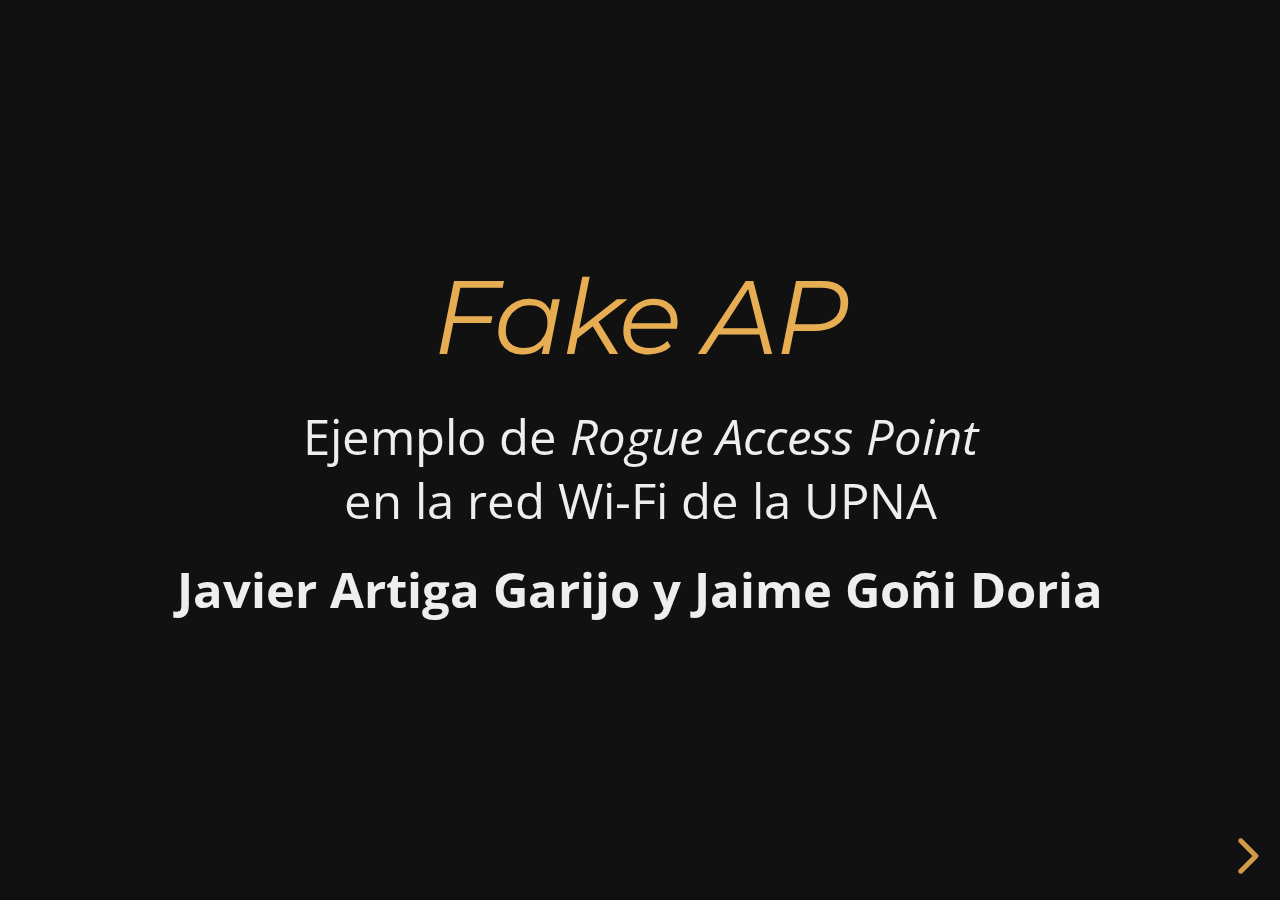
==== index.html @ 6ccf833f "init" ====
<!doctype html>
<html>
	<head>
		<meta charset="utf-8">
		<meta name="viewport" content="width=device-width, initial-scale=1.0, maximum-scale=1.0, user-scalable=no">

		<title>./cautive.sh</title>

		<link rel="stylesheet" href="css/reveal.css">
		<link rel="stylesheet" href="css/night.css">
		<link rel="stylesheet" href="css/custom.css">

		<style type="text/css">
		body > div > div.slides > section.stack.present > section.present > ul > li{
			padding: 1.2em 0;
		}
  		</style>

		<!-- Theme used for syntax highlighting of code -->
		<link rel="stylesheet" href="lib/css/zenburn.css">

		<!-- Printing and PDF exports -->
		<script>
			var link = document.createElement( 'link' );
			link.rel = 'stylesheet';
			link.type = 'text/css';
			link.href = window.location.search.match( /print-pdf/gi ) ? 'css/print/pdf.css' : 'css/print/paper.css';
			document.getElementsByTagName( 'head' )[0].appendChild( link );
		</script>
	</head>
	<body>
		<div class="reveal">
			<div class="slides">
				<section>
					<h2 class="main-title"><a href="#"><i>Fake AP</i></a></h2>
					<h8>Ejemplo de <i>Rogue Access Point</i><br>en la red Wi-Fi de la UPNA</h8>
					<p><b>Javier Artiga Garijo y Jaime Goñi Doria</b></p>
				</section>

				<section>
					<h2>1</h2>
					<h4>Crear Access Point con SSID "UPNA"</h4>
					<p class="fragment" data-fragment-index="1">Los hosts se conectan al AP que perciben como más cercano, <b>sin importar la MAC</b>.<br>Solo se necesita el mismo SSID.</p>
				</section>

				<section>
					<h2>2</h2>
					<h4>Si la red se protege con WPA2,</h4>
					<p class="fragment" data-fragment-index="1">simplemente copiando la MAC del AP legítimo,<br>los hosts se conectarán al AP falso.</p>
				</section>

				<section>
					<h2>3</h2>
					<h4>Redirigir al Portal Cautivo falso</h4>
					<p class="fragment" data-fragment-index="1">Con dos reglas de <code>iptables</code>:</p>
						<pre class="fragment" data-fragment-index="2"><code>
-A PREROUTING -i wlp2s0 -p tcp -m tcp --dport 80 -j DNAT --to-destination 172.19.0.254:80
-A POSTROUTING -s 172.19.0.0/24 ! -d 172.19.0.0/24 -j MASQUERADE
						</code></pre>
					<p class="fragment" data-fragment-index="2">enrutamos todo el tráfico HTTP a <code>NuestraIP:80</code></p>
				</section>

				<section>
					<h2>4</h2>
					<img src="img/portal.png" style="position: absolute; z-index: -1">
					<img class="fragment" data-fragment-index="1"  src="img/clay.png" style="position: absolute; z-index: -1">
					<img class="fragment" data-fragment-index="2" src="img/login1.png" style="position: absolute; z-index: -1; margin-top: 3em; margin-left: 0.5em;">
					<img class="fragment" data-fragment-index="3" src="img/login2.png" style="position: relative; z-index: -1; margin-top: 3em; margin-left: 0.5em;">
				</section>

				<section>
					<h2>5</h2>
					<h4>¿Y para los sitios web con <a href="https://es.wikipedia.org/wiki/HTTP_Strict_Transport_Security">HSTS</a>?</h4>
					<p class="fragment" data-fragment-index="1"><code><a href="https://github.com/PentesterES/Delorean">delorean.py</a></code> <i>does the trick</i></p>
				</section>
			</div>
		</div>

		<script src="lib/js/head.min.js"></script>
		<script src="js/reveal.js"></script>

		<script>
			// More info about config & dependencies:
			// - https://github.com/hakimel/reveal.js#configuration
			// - https://github.com/hakimel/reveal.js#dependencies
			Reveal.initialize({
				dependencies: [
					{ src: 'plugin/zoom-js/zoom.js', async: true },
					{ src: 'plugin/highlight/highlight.js', async: true, callback: function() { hljs.initHighlightingOnLoad(); } }
				]
			});
		</script>
	</body>
</html>
---- css/night.css ----
/**
 * Black theme for reveal.js.
 *
 * Copyright (C) 2011-2012 Hakim El Hattab, http://hakim.se
 */
@import url(https://fonts.googleapis.com/css?family=Montserrat:700);
@import url(https://fonts.googleapis.com/css?family=Open+Sans:400,700,400italic,700italic);
/*********************************************
 * GLOBAL STYLES
 *********************************************/
body {
  background: #111;
  background-color: #111; }

.reveal {
  font-family: "Open Sans", sans-serif;
  font-size: 40px;
  font-weight: normal;
  color: #eee; }

::selection {
  color: #fff;
  background: #e7ad52;
  text-shadow: none; }

::-moz-selection {
  color: #fff;
  background: #e7ad52;
  text-shadow: none; }

.reveal .slides section,
.reveal .slides section > section {
  line-height: 1.3;
  font-weight: inherit; }

/*********************************************
 * HEADERS
 *********************************************/
.reveal h1,
.reveal h2,
.reveal h3,
.reveal h4,
.reveal h5,
.reveal h6 {
  margin: 0 0 20px 0;
  color: #eee;
  font-family: "Montserrat", Impact, sans-serif;
  font-weight: normal;
  line-height: 1.2;
  letter-spacing: -0.03em;
  text-transform: none;
  text-shadow: none;
  word-wrap: break-word; }

.reveal h1 {
  font-size: 3.77em; }

.reveal h2 {
  font-size: 2.11em; }

.reveal h3 {
  font-size: 1.55em; }

.reveal h4 {
  font-size: 1em; }

.reveal h1 {
  text-shadow: none; }

/*********************************************
 * OTHER
 *********************************************/
.reveal p {
  margin: 20px 0;
  line-height: 1.3; }

/* Ensure certain elements are never larger than the slide itself */
.reveal img,
.reveal video,
.reveal iframe {
  max-width: 95%;
  max-height: 95%; }

.reveal strong,
.reveal b {
  font-weight: bold; }

.reveal em {
  font-style: italic; }

.reveal ol,
.reveal dl,
.reveal ul {
  display: inline-block;
  text-align: left;
  margin: 0 0 0 1em; }

.reveal ol {
  list-style-type: decimal; }

.reveal ul {
  list-style-type: disc; }

.reveal ul ul {
  list-style-type: square; }

.reveal ul ul ul {
  list-style-type: circle; }

.reveal ul ul,
.reveal ul ol,
.reveal ol ol,
.reveal ol ul {
  display: block;
  margin-left: 40px; }

.reveal dt {
  font-weight: bold; }

.reveal dd {
  margin-left: 40px; }

.reveal blockquote {
  display: block;
  position: relative;
  width: 70%;
  margin: 20px auto;
  padding: 5px;
  font-style: italic;
  background: rgba(255, 255, 255, 0.05);
  box-shadow: 0px 0px 2px rgba(0, 0, 0, 0.2); }

.reveal blockquote p:first-child,
.reveal blockquote p:last-child {
  display: inline-block; }

.reveal q {
  font-style: italic; }

.reveal pre {
  display: block;
  position: relative;
  width: 90%;
  margin: 20px auto;
  text-align: left;
  font-size: 0.55em;
  font-family: monospace;
  line-height: 1.2em;
  word-wrap: break-word;
  box-shadow: 0px 0px 6px rgba(0, 0, 0, 0.3); }

.reveal code {
  font-family: monospace;
  text-transform: none; }

.reveal pre code {
  display: block;
  padding: 5px;
  overflow: auto;
  max-height: 400px;
  word-wrap: normal; }

.reveal table {
  margin: auto;
  border-collapse: collapse;
  border-spacing: 0; }

.reveal table th {
  font-weight: bold; }

.reveal table th,
.reveal table td {
  text-align: left;
  padding: 0.2em 0.5em 0.2em 0.5em;
  border-bottom: 1px solid; }

.reveal table th[align="center"],
.reveal table td[align="center"] {
  text-align: center; }

.reveal table th[align="right"],
.reveal table td[align="right"] {
  text-align: right; }

.reveal table tbody tr:last-child th,
.reveal table tbody tr:last-child td {
  border-bottom: none; }

.reveal sup {
  vertical-align: super;
  font-size: smaller; }

.reveal sub {
  vertical-align: sub;
  font-size: smaller; }

.reveal small {
  display: inline-block;
  font-size: 0.6em;
  line-height: 1.2em;
  vertical-align: top; }

.reveal small * {
  vertical-align: top; }

/*********************************************
 * LINKS
 *********************************************/
.reveal a {
  color: #e7ad52;
  text-decoration: none;
  -webkit-transition: color .15s ease;
  -moz-transition: color .15s ease;
  transition: color .15s ease; }

.reveal a:hover {
  color: #f3d7ac;
  text-shadow: none;
  border: none; }

.reveal .roll span:after {
  color: #fff;
  background: #d08a1d; }

/*********************************************
 * IMAGES
 *********************************************/
.reveal section img {
  margin: 15px 0px;
  background: rgba(255, 255, 255, 0.12);
  border: 4px solid #eee;
  box-shadow: 0 0 10px rgba(0, 0, 0, 0.15); }

.reveal section img.plain {
  border: 0;
  box-shadow: none; }

.reveal a img {
  -webkit-transition: all .15s linear;
  -moz-transition: all .15s linear;
  transition: all .15s linear; }

.reveal a:hover img {
  background: rgba(255, 255, 255, 0.2);
  border-color: #e7ad52;
  box-shadow: 0 0 20px rgba(0, 0, 0, 0.55); }

/*********************************************
 * NAVIGATION CONTROLS
 *********************************************/
.reveal .controls {
  color: #e7ad52; }

/*********************************************
 * PROGRESS BAR
 *********************************************/
.reveal .progress {
  background: rgba(0, 0, 0, 0.2);
  color: #e7ad52; }

.reveal .progress span {
  -webkit-transition: width 800ms cubic-bezier(0.26, 0.86, 0.44, 0.985);
  -moz-transition: width 800ms cubic-bezier(0.26, 0.86, 0.44, 0.985);
  transition: width 800ms cubic-bezier(0.26, 0.86, 0.44, 0.985); }

/*********************************************
 * PRINT BACKGROUND
 *********************************************/
@media print {
  .backgrounds {
    background-color: #111; } }
---- css/custom.css ----
img {
	border: none !important; 
	box-shadow: 0 0 0 0 !important;
}
---- lib/css/zenburn.css ----
/*

Zenburn style from voldmar.ru (c) Vladimir Epifanov <voldmar@voldmar.ru>
based on dark.css by Ivan Sagalaev

*/

.hljs {
  display: block;
  overflow-x: auto;
  padding: 0.5em;
  background: #3f3f3f;
  color: #dcdcdc;
}

.hljs-keyword,
.hljs-selector-tag,
.hljs-tag {
  color: #e3ceab;
}

.hljs-template-tag {
  color: #dcdcdc;
}

.hljs-number {
  color: #8cd0d3;
}

.hljs-variable,
.hljs-template-variable,
.hljs-attribute {
  color: #efdcbc;
}

.hljs-literal {
  color: #efefaf;
}

.hljs-subst {
  color: #8f8f8f;
}

.hljs-title,
.hljs-name,
.hljs-selector-id,
.hljs-selector-class,
.hljs-section,
.hljs-type {
  color: #efef8f;
}

.hljs-symbol,
.hljs-bullet,
.hljs-link {
  color: #dca3a3;
}

.hljs-deletion,
.hljs-string,
.hljs-built_in,
.hljs-builtin-name {
  color: #cc9393;
}

.hljs-addition,
.hljs-comment,
.hljs-quote,
.hljs-meta {
  color: #7f9f7f;
}


.hljs-emphasis {
  font-style: italic;
}

.hljs-strong {
  font-weight: bold;
}
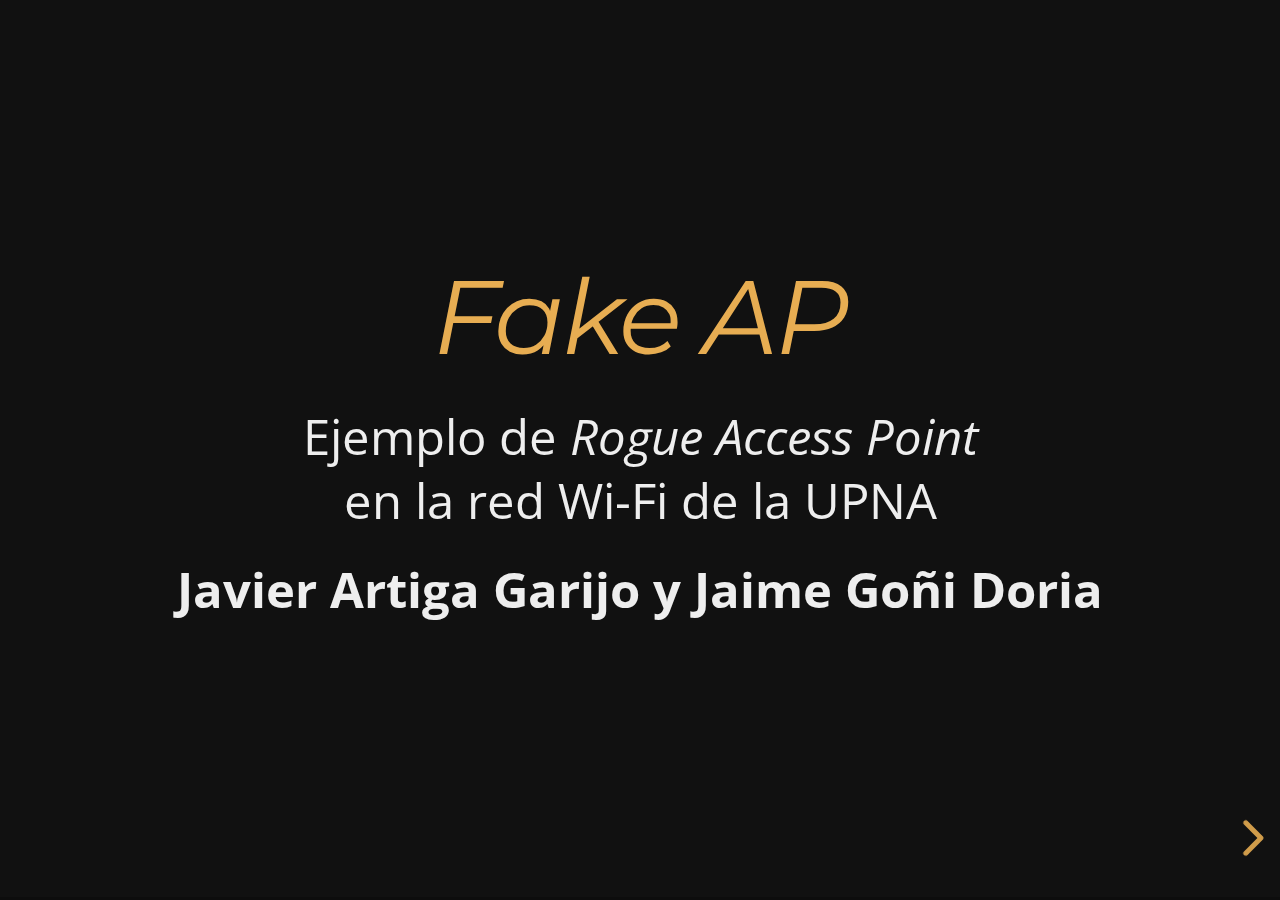
==== commit d9c324a8: "v0.9" ====
--- a/index.html
+++ b/index.html
@@ -38,7 +38,7 @@
 					<p><b>Javier Artiga Garijo y Jaime Goñi Doria</b></p>
 				</section>
 
-				<section>
+				<section> <!--section data-background="image.png"-->
 					<h2>1</h2>
 					<h4>Crear Access Point con SSID "UPNA"</h4>
 					<p class="fragment" data-fragment-index="1">Los hosts se conectan al AP que perciben como más cercano, <b>sin importar la MAC</b>.<br>Solo se necesita el mismo SSID.</p>
@@ -46,7 +46,7 @@
 
 				<section>
 					<h2>2</h2>
-					<h4>Si la red se protege con WPA2,</h4>
+					<h4>Si la red se protege con WPA2-PSK,</h4>
 					<p class="fragment" data-fragment-index="1">simplemente copiando la MAC del AP legítimo,<br>los hosts se conectarán al AP falso.</p>
 				</section>
 
@@ -62,17 +62,68 @@
 				</section>
 
 				<section>
-					<h2>4</h2>
-					<img src="img/portal.png" style="position: absolute; z-index: -1">
-					<img class="fragment" data-fragment-index="1"  src="img/clay.png" style="position: absolute; z-index: -1">
-					<img class="fragment" data-fragment-index="2" src="img/login1.png" style="position: absolute; z-index: -1; margin-top: 3em; margin-left: 0.5em;">
-					<img class="fragment" data-fragment-index="3" src="img/login2.png" style="position: relative; z-index: -1; margin-top: 3em; margin-left: 0.5em;">
+					<section>
+						<h2>4</h2>
+						<img src="img/portal.png" style="position: absolute; z-index: -1">
+						<img class="fragment" data-fragment-index="1"  src="img/clay.png" style="position: absolute; z-index: -1">
+						<img class="fragment" data-fragment-index="2" src="img/login1.png" style="position: absolute; z-index: -1; margin-top: 3em; margin-left: 0.5em;">
+						<img class="fragment" data-fragment-index="3" src="img/login2.png" style="position: relative; z-index: -1; margin-top: 3em; margin-left: 0.5em;">
+					</section>
+					<section>
+						<iframe allowfullscreen width="600" height="494"
+						src="https://www.youtube.com/embed/c8lA9j0KTmY?autoplay=1&rel=0">
+						</iframe>
+					</section>
 				</section>
 
 				<section>
-					<h2>5</h2>
-					<h4>¿Y para los sitios web con <a href="https://es.wikipedia.org/wiki/HTTP_Strict_Transport_Security">HSTS</a>?</h4>
-					<p class="fragment" data-fragment-index="1"><code><a href="https://github.com/PentesterES/Delorean">delorean.py</a></code> <i>does the trick</i></p>
+					<section>
+						<h2>5</h2>
+						<h4>¿Y para los sitios web con <a href="https://es.wikipedia.org/wiki/HTTP_Strict_Transport_Security">HSTS</a>?</h4>
+						<p class="fragment" data-fragment-index="1"><code><a href="https://github.com/PentesterES/Delorean">delorean.py</a></code> <i>does the trick</i></p>
+					</section>
+				</section>
+
+				<section>
+					<section>
+						<img src="img/delorean-ntp/chromium-preloaded-hsts-list.png">
+					</section>
+					<section>
+						<img src="img/delorean-ntp/chromium-preloaded-hsts-list2.png">
+					</section>
+					<section>
+						<img src="img/delorean-ntp/ntp-ubuntu.png">
+					</section>
+					<section>
+						<img src="img/delorean-ntp/ntp-windows-7days.png">
+					</section>
+					<section>
+						<img src="img/delorean-ntp/ntp-windows-time-skimming-attack.png">
+					</section>
+					<section>
+						<img src="img/delorean-ntp/safari-protected-from-delorean.png">
+					</section>
+					<section>
+						<iframe allowfullscreen width="600" height="494"
+						src="https://www.youtube.com/embed/PfcFXRflW1c?autoplay=1&rel=0">
+						</iframe>
+					</section>
+				</section>
+
+				<section>
+					<h2>Contramedidas</h2>
+					<br>
+					<ul>
+						<li class="fragment grow" data-fragment-index="1"><a href="https://en.wikipedia.org/wiki/Wi-Fi_Protected_Access#EAP_extensions_under_WPA_and_WPA2_Enterprise">WPA2-Enterprise</a> (Autenticación)</li>
+						<br>
+						<li class="fragment grow" data-fragment-index="2"><a href="https://en.wikipedia.org/wiki/Wireless_intrusion_prevention_system">WIPS</a> (<i>Wireless Intrusion Prevention System</i>)</li>
+						<br>
+						<li class="fragment grow" data-fragment-index="3"><a href="https://en.wikipedia.org/wiki/Virtual_private_network">VPN</a></li>
+					</ul>
+				</section>
+
+				<section>
+					<img src="img/dudas.png">
 				</section>
 			</div>
 		</div>
--- a/css/custom.css
+++ b/css/custom.css
@@ -1,5 +1,20 @@
-
 img {
 	border: none !important; 
 	box-shadow: 0 0 0 0 !important;
 }
+
+.videowrapper {
+    /*position: relative;
+    width: 100%;
+    height: 0;
+    padding-bottom: 56.25%;*/
+}
+.videowrapper iframe {
+    width: 100vw
+    height: calc(100vw/1.77);
+    /*position: absolute;
+    top: 0;
+    left: 0;
+    width: 100%;
+    height: 100%;*/
+}
